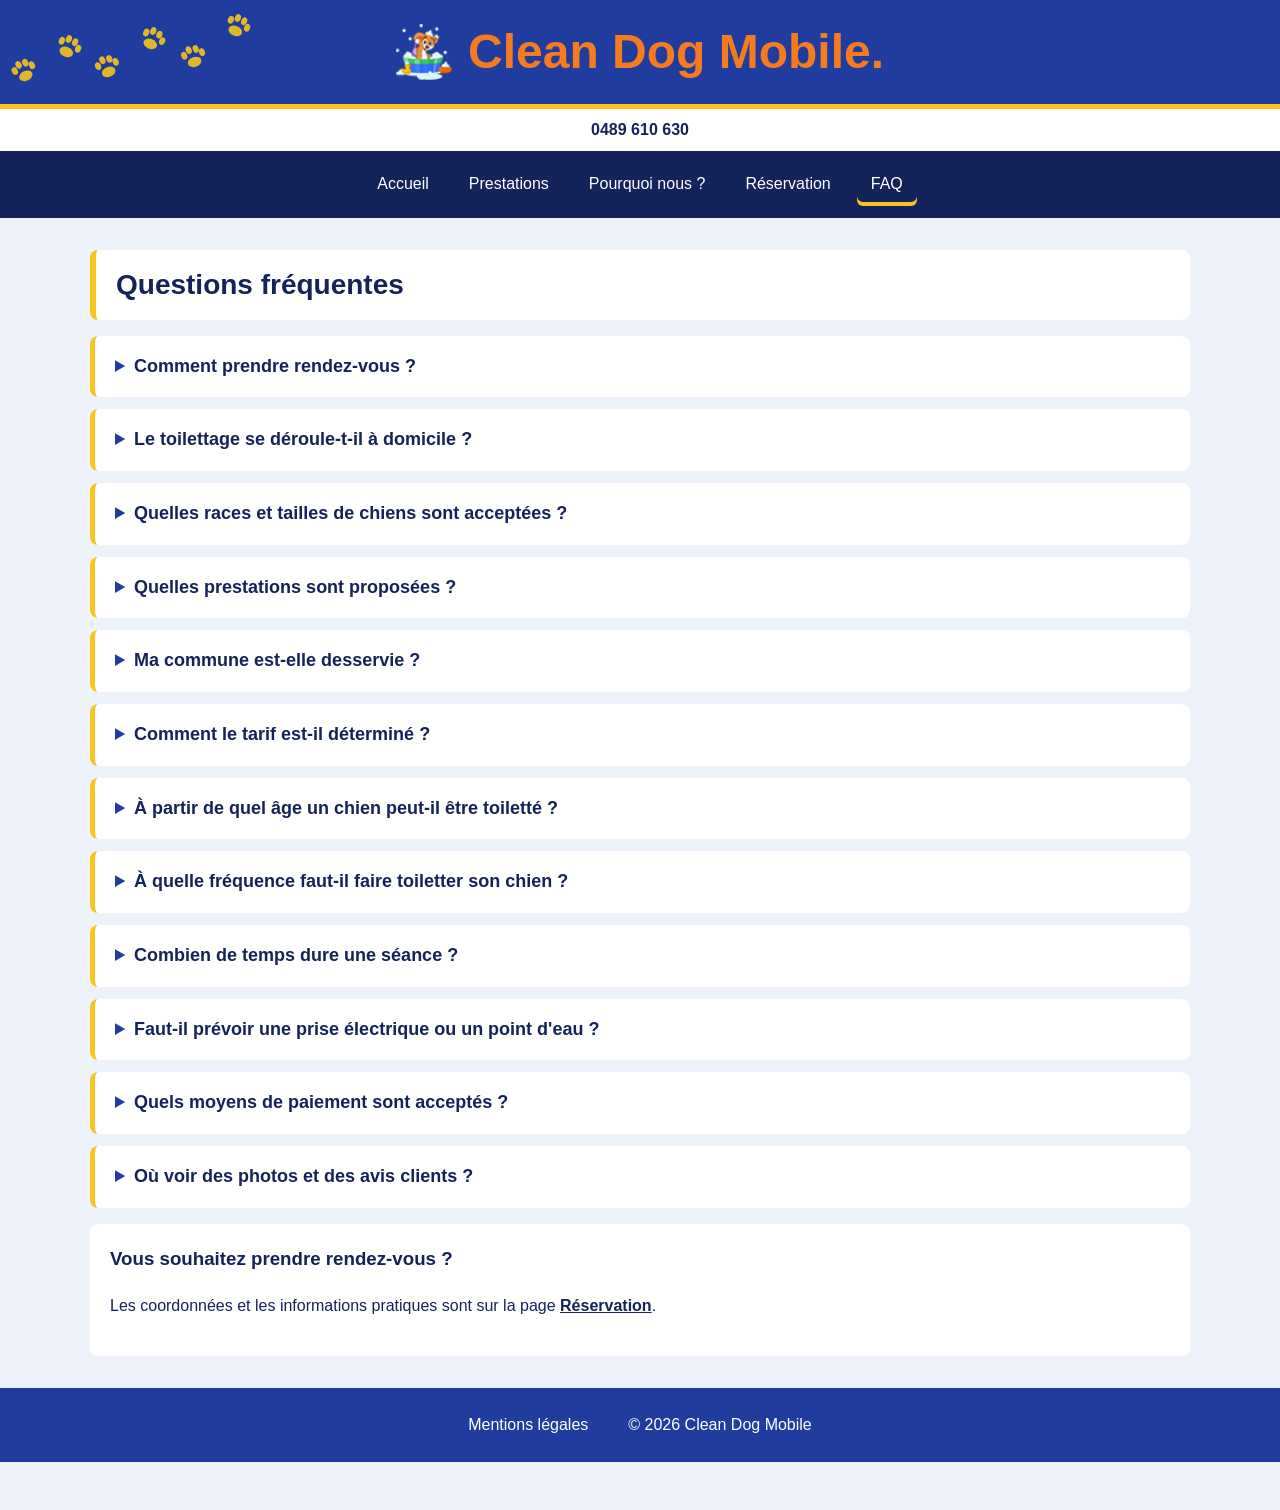
==== faq.html @ 3c56d8d0 "Add files via upload" ====
<!DOCTYPE html>
<html lang="fr">
<head>
    <meta charset="UTF-8">
    <meta name="viewport" content="width=device-width, initial-scale=1.0">
    <link rel="icon" type="image/png" sizes="48x48" href="IMG/favicon.png">
    <link rel="stylesheet" href="style.css">
    <title>FAQ — Clean Dog Mobile</title>
</head>
<body>
    <header>
        <h1 class="titre"><img class="mascotte-entete" src="IMG/favicon.png" alt="">Clean Dog Mobile.</h1>
        <a class="telephone-entete" href="tel:+32489610630">0489 610 630</a>
        <nav class="navigation" aria-label="Navigation principale">
            <a href="index.html">Accueil</a>
            <a href="prestations.html">Prestations</a>
            <a href="pourquoi.html">Pourquoi nous ?</a>
            <a href="reservation.html">Réservation</a>
            <a href="faq.html" aria-current="page">FAQ</a>
        </nav>
    </header>

    <main class="contenu-page">
        <h2 class="sous-titre">Questions fréquentes</h2>
        <section class="faq-liste" aria-label="Questions et réponses">
            <details class="faq-item">
                <summary>Comment prendre rendez-vous ?</summary>
                <p>La prise de rendez-vous se fait par téléphone. Nous discuterons de la race de votre chien, de son pelage et du travail souhaité. Si Alexandre n'est pas disponible, laissez un message vocal ou envoyez un SMS ; il vous recontactera dès que possible. Retrouvez les coordonnées sur la page <a href="reservation.html">Réservation</a>.</p>
            </details>

            <details class="faq-item">
                <summary>Le toilettage se déroule-t-il à domicile ?</summary>
                <p>Oui. La camionnette spécialement aménagée et équipée vient devant votre domicile. Le toilettage s'y déroule individuellement, avec douceur et dans le respect du bien-être de votre chien.</p>
            </details>

            <details class="faq-item">
                <summary>Quelles races et tailles de chiens sont acceptées ?</summary>
                <p>Les besoins de chaque chien sont discutés lors de la prise de rendez-vous. Retrouvez les coordonnées sur la page <a href="reservation.html">Réservation</a>.</p>
            </details>

            <details class="faq-item">
                <summary>Quelles prestations sont proposées ?</summary>
                <p>Toilettage complet, bain et séchage, coupe des ongles et nettoyage des oreilles.</p>
            </details>

            <details class="faq-item">
                <summary>Ma commune est-elle desservie ?</summary>
                <p>Je me déplace dans un rayon d'environ 25 km autour de Tubize. Un déplacement plus éloigné peut être envisagé sur demande ; vous pourrez en discuter lors de la prise de rendez-vous.</p>
            </details>

            <details class="faq-item">
                <summary>Comment le tarif est-il déterminé ?</summary>
                <p>Le tarif dépend de la race, de la taille, du type de poil, de l'état du pelage et du travail demandé. Dans la grande majorité des cas, le prix annoncé lors de la prise de rendez-vous est respecté. Si un travail exceptionnellement plus important est nécessaire, par exemple en présence d'un pelage fortement noué, un supplément peut être envisagé après vous en avoir informé.</p>
            </details>

            <details class="faq-item">
                <summary>À partir de quel âge un chien peut-il être toiletté ?</summary>
                <p>Dès qu'il a reçu ses premiers vaccins. Un tarif adapté est prévu pour les chiots.</p>
            </details>

            <details class="faq-item">
                <summary>À quelle fréquence faut-il faire toiletter son chien ?</summary>
                <p>Cela dépend de sa race, de son type de poil et de son mode de vie.</p>
            </details>

            <details class="faq-item">
                <summary>Combien de temps dure une séance ?</summary>
                <p>La durée varie selon le chien et le travail à effectuer.</p>
            </details>

            <details class="faq-item">
                <summary>Faut-il prévoir une prise électrique ou un point d'eau ?</summary>
                <p>Une prise électrique doit être mise à disposition. Aucun point d'eau n'est nécessaire.</p>
            </details>

            <details class="faq-item">
                <summary>Quels moyens de paiement sont acceptés ?</summary>
                <p>Le paiement s'effectue en espèces uniquement, notamment en raison des difficultés de connexion réseau dans certaines zones.</p>
            </details>

            <details class="faq-item">
                <summary>Où voir des photos et des avis clients ?</summary>
                <p>Retrouvez des photos, des réalisations et des avis clients sur la page Facebook « Alexandre CleanDogMobile ».</p>
            </details>
        </section>

        <section class="carte">
            <h3>Vous souhaitez prendre rendez-vous ?</h3>
            <p>Les coordonnées et les informations pratiques sont sur la page <a href="reservation.html">Réservation</a>.</p>
        </section>
    </main>

    <a class="appel-mobile" href="tel:+32489610630" aria-label="Appeler Clean Dog Mobile au 0489 610 630">Appeler — 0489 610 630</a>
    <footer class="pied-page">
        <a href="mentions.html">Mentions légales</a>
        <span class="copyright">© 2026 Clean Dog Mobile</span>
    </footer>
</body>
</html>
---- style.css ----
:root {
    --bleu-nuit: #14235A;
    --bleu: #1F3C9E;
    --jaune: #F7C51E;
    --orange: #F47B20;
    --fond: #EEF2FB;
    --blanc: #FFFFFF;
}

* {
    box-sizing: border-box;
}

body {
    margin: 0;
    min-height: 100vh;
    padding: 0 0 48px;
    background: var(--fond);
    color: var(--bleu-nuit);
    font-family: "Trebuchet MS", Arial, sans-serif;
    font-size: 16px;
    line-height: 1.65;
}

.titre {
    display: flex;
    align-items: center;
    justify-content: center;
    gap: 16px;
    margin: 0;
    padding: 24px 16px;
    position: relative;
    background: var(--bleu);
    border-bottom: 5px solid var(--jaune);
    color: var(--orange);
    font-size: 48px;
    line-height: 1.15;
    text-align: center;
}

.mascotte-entete {
    width: 56px;
    height: 56px;
    flex: 0 0 auto;
    object-fit: contain;
}

.titre::after {
    content: "";
    position: absolute;
    top: 0;
    left: 0;
    width: 260px;
    max-width: 42%;
    height: 100%;
    pointer-events: none;
    background: url("IMG/trace-pattes.svg") left center / 100% 100% no-repeat;
    opacity: 0.9;
}

.sous-titre {
    width: 90%;
    max-width: 1100px;
    margin: 32px auto 16px;
    padding: 16px 20px;
    background: #FFFFFF;
    border-left: 6px solid #F7C51E;
    border-radius: 8px;
    color: #14235A;
    font-size: 28px;
    line-height: 1.35;
}

.navigation {
    display: flex;
    justify-content: center;
    gap: 12px;
    flex-wrap: wrap;
    padding: 12px 16px;
    background: var(--bleu-nuit);
}

.telephone-entete {
    display: block;
    padding: 8px 16px;
    background: #FFFFFF;
    color: #14235A;
    font-weight: bold;
    text-align: center;
    text-decoration: none;
}

.telephone-entete:hover,
.telephone-entete:focus {
    text-decoration: underline;
}

.navigation a,
.pied-page a {
    display: inline-block;
    padding: 8px 14px;
    border-radius: 6px;
    color: #FFFFFF;
    text-decoration: none;
}

.navigation a:hover,
.navigation a:focus,
.pied-page a:hover,
.pied-page a:focus {
    background: #1F3C9E;
    text-decoration: underline;
}

.navigation a[aria-current="page"] {
    box-shadow: inset 0 -4px 0 #F7C51E;
}

.pied-page a[aria-current="page"] {
    box-shadow: inset 0 -4px 0 #F7C51E;
}

.contenu-page {
    width: 90%;
    max-width: 1100px;
    margin: 0 auto;
}

.contenu-page .sous-titre {
    width: 100%;
}

.carte {
    margin: 16px 0;
    padding: 20px;
    background: #FFFFFF;
    border-radius: 8px;
}

.carte h3 {
    margin-top: 0;
    color: #14235A;
}

.carte a:not(.bouton-appel),
.paragraphe a {
    color: #14235A;
    font-weight: bold;
    text-decoration: underline;
}

.bouton-appel {
    display: flex;
    flex-direction: column;
    align-items: center;
    width: 100%;
    margin: 12px 0;
    padding: 18px 20px;
    border: 3px solid #F47B20;
    border-radius: 10px;
    background: #F47B20;
    color: #14235A;
    font-weight: bold;
    text-align: center;
    text-decoration: none;
}

.appel-intro {
    margin-top: 0;
    font-size: 22px;
    font-weight: bold;
    text-align: center;
}

.appel-legende {
    font-size: 18px;
    text-transform: uppercase;
}

.numero-telephone {
    font-size: 42px;
    line-height: 1.2;
}

.bouton-appel:hover,
.bouton-appel:focus {
    background: #F7C51E;
}

.bouton-appel:focus-visible {
    outline: 3px solid #14235A;
    outline-offset: 4px;
}

.etapes-reservation li,
.carte li {
    margin-bottom: 8px;
    padding-left: 4px;
}

.etapes-reservation li::marker {
    color: #1F3C9E;
    font-weight: bold;
}

.informations-pratiques {
    padding: 12px 16px;
    border-left: 5px solid #F7C51E;
    background: #EEF2FB;
}

.note-a-completer {
    padding: 14px 18px;
    border-left: 5px solid #F7C51E;
    background: #FFFFFF;
}

.faq-liste {
    margin: 16px 0;
}

.faq-item {
    margin: 12px 0;
    padding: 16px 20px;
    border-left: 5px solid #F7C51E;
    border-radius: 8px;
    background: #FFFFFF;
}

.faq-item summary {
    color: #14235A;
    font-size: 18px;
    font-weight: bold;
    cursor: pointer;
}

.faq-item summary::marker {
    color: #1F3C9E;
}

.faq-item p {
    margin-bottom: 0;
}

.pied-page {
    display: flex;
    justify-content: center;
    gap: 12px;
    flex-wrap: wrap;
    margin-top: 32px;
    padding: 16px;
    background: var(--bleu);
}

.copyright {
    display: inline-block;
    padding: 8px 14px;
    color: #FFFFFF;
}

.paragraphe {
    width: 90%;
    max-width: 1100px;
    margin: 16px auto 24px;
    padding: 16px 20px;
    background: #FFFFFF;
    border-radius: 8px;
    color: #14235A;
}

.image {
    display: block;
    width: 90%;
    max-width: 700px;
    height: auto;
    margin: 24px auto;
    border: 6px solid #FFFFFF;
    border-radius: 16px;
    box-shadow: 0 12px 28px rgb(20 35 90 / 18%);
    object-fit: cover;
}

.logo {
    display: block;
    width: min(80%, 320px);
    height: auto;
    margin: 8px auto 24px;
}

.intro-page {
    margin: 16px 0 24px;
    text-align: center;
}

.prestation-grille,
.arguments-grille {
    display: grid;
    grid-template-columns: repeat(auto-fit, minmax(240px, 1fr));
    gap: 20px;
    margin: 24px 0;
}

.prestation-carte,
.argument-carte {
    padding: 20px;
    border-radius: 10px;
    background: #FFFFFF;
    box-shadow: 0 8px 20px rgb(20 35 90 / 10%);
}

.prestation-carte h3,
.argument-carte h3 {
    margin: 12px 0 8px;
}

.prestation-carte p,
.argument-carte p {
    margin: 0;
}

.prestation-visuel {
    display: grid;
    min-height: 160px;
    place-items: center;
    border-radius: 8px;
    background: #EEF2FB;
}

.prestation-illustration {
    display: block;
    width: 180px;
    max-width: 90%;
    height: 140px;
    object-fit: contain;
}

.argument-numero {
    display: inline-grid;
    width: 42px;
    height: 42px;
    place-items: center;
    border-radius: 50%;
    background: #F7C51E;
    color: #14235A;
    font-weight: bold;
}

.bandeau-races {
    margin: 28px 0;
    padding: 18px;
    border-radius: 8px;
    background: #1F3C9E;
    color: #FFFFFF;
    font-size: 24px;
    text-align: center;
}

.experience h2 {
    margin-top: 0;
}

.appel-mobile {
    display: none;
}

@media (max-width: 600px) {
    body {
        padding-bottom: calc(88px + env(safe-area-inset-bottom));
    }

    .titre {
        gap: 8px;
        padding: 16px 12px;
        font-size: 32px;
    }

    .mascotte-entete {
        width: 40px;
        height: 40px;
    }

    .titre::after {
        opacity: 0.35;
    }

    .sous-titre,
    .paragraphe,
    .contenu-page {
        width: 90%;
    }

    .sous-titre {
        font-size: 22px;
    }

    .bouton-appel {
        padding: 16px 12px;
    }

    .numero-telephone {
        font-size: 34px;
    }

    .appel-intro {
        font-size: 19px;
    }

    .carte {
        padding: 16px;
    }

    .appel-mobile {
        position: fixed;
        z-index: 10;
        right: 16px;
        bottom: calc(12px + env(safe-area-inset-bottom));
        left: 16px;
        display: block;
        padding: 12px 16px;
        border: 2px solid var(--bleu-nuit);
        border-radius: 8px;
        background: var(--orange);
        color: var(--bleu-nuit);
        font-weight: bold;
        text-align: center;
        text-decoration: none;
    }

    .appel-mobile:focus-visible {
        outline: 3px solid var(--bleu-nuit);
        outline-offset: 3px;
    }
}
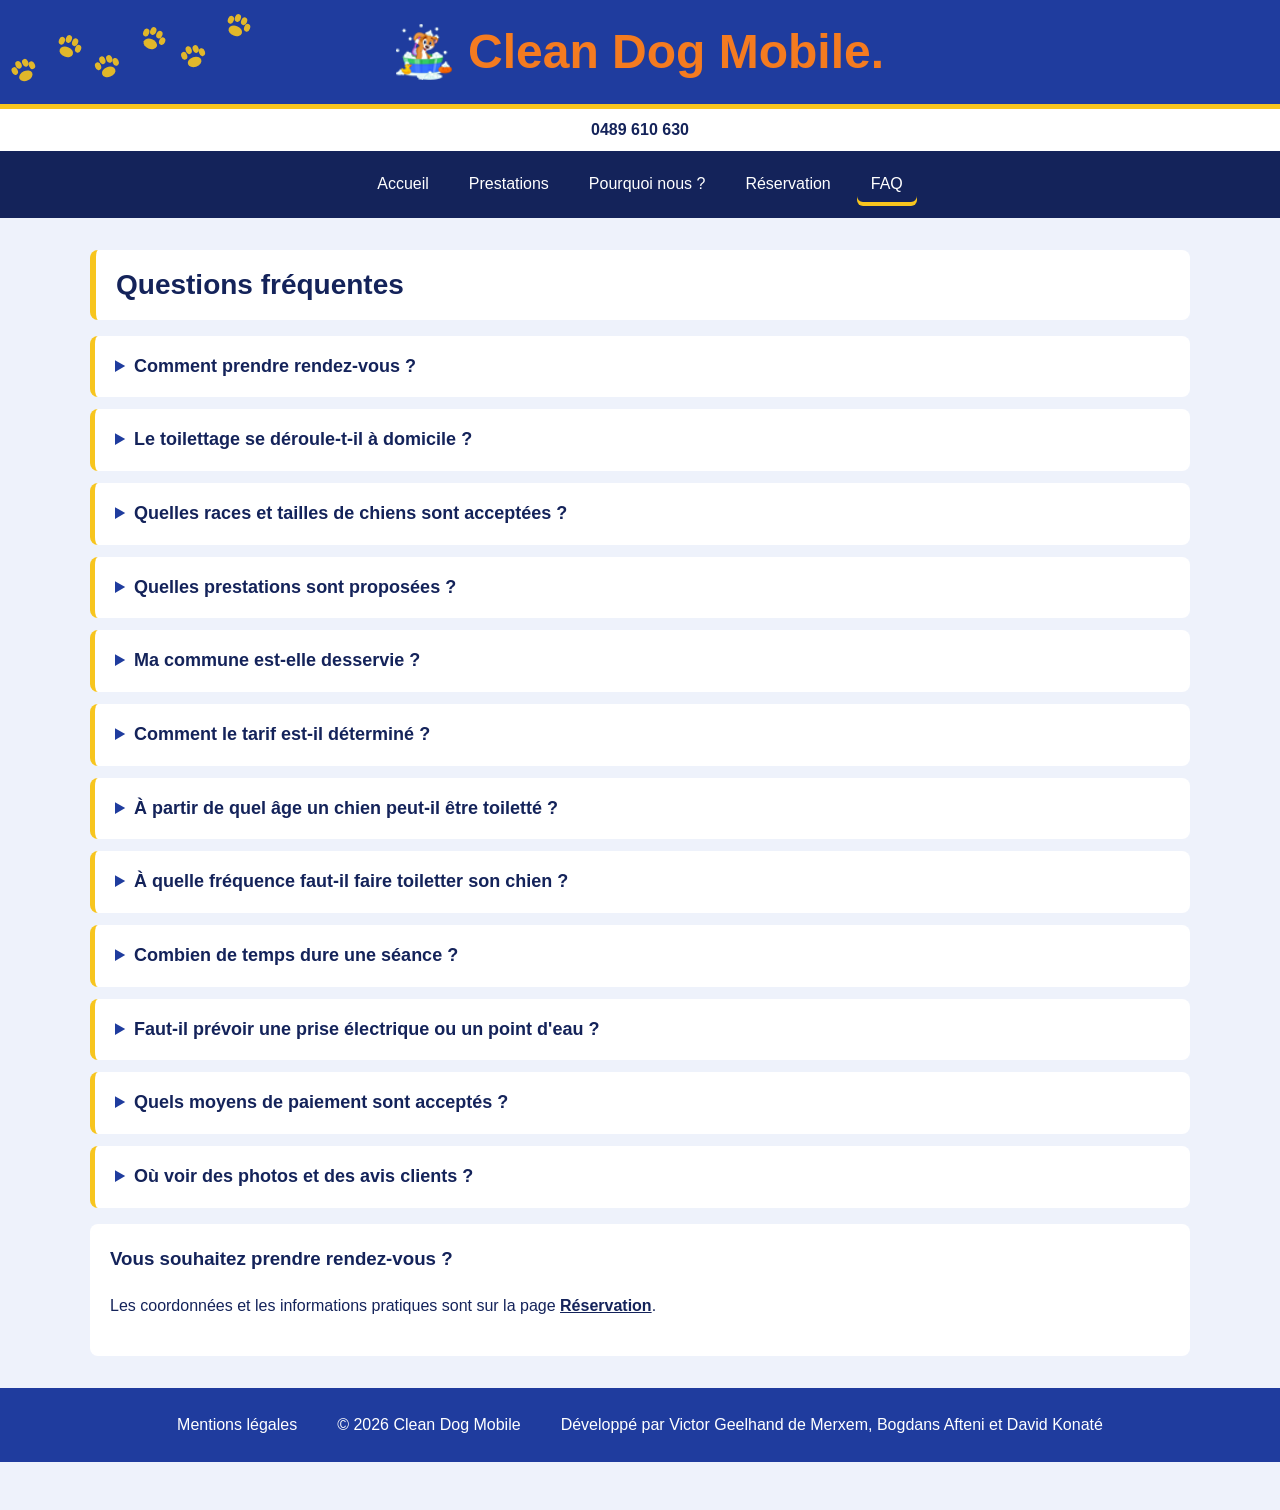
==== commit 7510f9e0: "Add files via upload" ====
--- a/faq.html
+++ b/faq.html
@@ -94,6 +94,7 @@
     <footer class="pied-page">
         <a href="mentions.html">Mentions légales</a>
         <span class="copyright">© 2026 Clean Dog Mobile</span>
+        <span class="credits">Développé par Victor Geelhand de Merxem, Bogdans Afteni et David Konaté</span>
     </footer>
 </body>
 </html>
--- a/style.css
+++ b/style.css
@@ -1,3 +1,4 @@
+/* Couleurs réutilisées sur tout le site. */
 :root {
     --bleu-nuit: #14235A;
     --bleu: #1F3C9E;
@@ -7,10 +8,12 @@
     --blanc: #FFFFFF;
 }
 
+/* Les tailles incluent aussi les bordures et les marges intérieures. */
 * {
     box-sizing: border-box;
 }
 
+/* Style général des pages : fond, texte et espace pour le bas de page. */
 body {
     margin: 0;
     min-height: 100vh;
@@ -22,6 +25,7 @@
     line-height: 1.65;
 }
 
+/* Grand titre du haut de page. */
 .titre {
     display: flex;
     align-items: center;
@@ -38,6 +42,7 @@
     text-align: center;
 }
 
+/* Taille et place de la petite image dans le titre. */
 .mascotte-entete {
     width: 56px;
     height: 56px;
@@ -45,6 +50,7 @@
     object-fit: contain;
 }
 
+/* Décoration en forme de traces de pattes derrière le titre. */
 .titre::after {
     content: "";
     position: absolute;
@@ -58,6 +64,7 @@
     opacity: 0.9;
 }
 
+/* Titre placé au-dessus du contenu de chaque page. */
 .sous-titre {
     width: 90%;
     max-width: 1100px;
@@ -71,6 +78,7 @@
     line-height: 1.35;
 }
 
+/* Menu principal : liens centrés et répartis sur plusieurs lignes si besoin. */
 .navigation {
     display: flex;
     justify-content: center;
@@ -80,6 +88,7 @@
     background: var(--bleu-nuit);
 }
 
+/* Numéro de téléphone affiché sous le titre. */
 .telephone-entete {
     display: block;
     padding: 8px 16px;
@@ -90,11 +99,13 @@
     text-decoration: none;
 }
 
+/* Souligne le numéro quand on le survole ou le sélectionne au clavier. */
 .telephone-entete:hover,
 .telephone-entete:focus {
     text-decoration: underline;
 }
 
+/* Style partagé par les liens du menu et du pied de page. */
 .navigation a,
 .pied-page a {
     display: inline-block;
@@ -104,6 +115,7 @@
     text-decoration: none;
 }
 
+/* Change le fond des liens au survol ou quand on les sélectionne. */
 .navigation a:hover,
 .navigation a:focus,
 .pied-page a:hover,
@@ -112,24 +124,29 @@
     text-decoration: underline;
 }
 
+/* Marque le lien de la page actuelle dans le menu. */
 .navigation a[aria-current="page"] {
     box-shadow: inset 0 -4px 0 #F7C51E;
 }
 
+/* Marque le lien actuel si le pied de page en contient un. */
 .pied-page a[aria-current="page"] {
     box-shadow: inset 0 -4px 0 #F7C51E;
 }
 
+/* Centre le contenu des pages et limite sa largeur sur les grands écrans. */
 .contenu-page {
     width: 90%;
     max-width: 1100px;
     margin: 0 auto;
 }
 
+/* Le sous-titre prend toute la largeur de la zone de contenu. */
 .contenu-page .sous-titre {
     width: 100%;
 }
 
+/* Carte blanche utilisée pour présenter des informations. */
 .carte {
     margin: 16px 0;
     padding: 20px;
@@ -137,11 +154,13 @@
     border-radius: 8px;
 }
 
+/* Titre à l'intérieur d'une carte. */
 .carte h3 {
     margin-top: 0;
     color: #14235A;
 }
 
+/* Liens faciles à repérer dans les cartes et les paragraphes. */
 .carte a:not(.bouton-appel),
 .paragraphe a {
     color: #14235A;
@@ -149,6 +168,7 @@
     text-decoration: underline;
 }
 
+/* Grand bouton pour appeler, avec son texte centré. */
 .bouton-appel {
     display: flex;
     flex-direction: column;
@@ -165,6 +185,7 @@
     text-decoration: none;
 }
 
+/* Texte d'introduction au-dessus du numéro d'appel. */
 .appel-intro {
     margin-top: 0;
     font-size: 22px;
@@ -172,53 +193,63 @@
     text-align: center;
 }
 
+/* Texte qui présente le numéro de téléphone. */
 .appel-legende {
     font-size: 18px;
     text-transform: uppercase;
 }
 
+/* Numéro de téléphone affiché en grand. */
 .numero-telephone {
     font-size: 42px;
     line-height: 1.2;
 }
 
+/* Le bouton d'appel change de couleur au survol ou à la sélection. */
 .bouton-appel:hover,
 .bouton-appel:focus {
     background: #F7C51E;
 }
 
+/* Contour visible quand le bouton est sélectionné au clavier. */
 .bouton-appel:focus-visible {
     outline: 3px solid #14235A;
     outline-offset: 4px;
 }
 
+/* Aère les étapes et les listes dans les cartes. */
 .etapes-reservation li,
 .carte li {
     margin-bottom: 8px;
     padding-left: 4px;
 }
 
+/* Met en évidence les numéros des étapes. */
 .etapes-reservation li::marker {
     color: #1F3C9E;
     font-weight: bold;
 }
 
+/* Bloc qui met en avant les informations pratiques. */
 .informations-pratiques {
     padding: 12px 16px;
     border-left: 5px solid #F7C51E;
     background: #EEF2FB;
 }
 
+/* Bloc qui signale une note à compléter. */
 .note-a-completer {
     padding: 14px 18px;
     border-left: 5px solid #F7C51E;
     background: #FFFFFF;
 }
 
+/* Ajoute de l'espace autour de la liste des questions fréquentes. */
 .faq-liste {
     margin: 16px 0;
 }
 
+/* Présente chaque question fréquente dans une carte. */
 .faq-item {
     margin: 12px 0;
     padding: 16px 20px;
@@ -227,6 +258,7 @@
     background: #FFFFFF;
 }
 
+/* Rend les questions plus visibles et indique qu'on peut cliquer dessus. */
 .faq-item summary {
     color: #14235A;
     font-size: 18px;
@@ -234,14 +266,17 @@
     cursor: pointer;
 }
 
+/* Colore la flèche qui ouvre ou ferme une question. */
 .faq-item summary::marker {
     color: #1F3C9E;
 }
 
+/* Évite un espace en trop après la réponse. */
 .faq-item p {
     margin-bottom: 0;
 }
 
+/* Barre du bas : centre les liens et passe à la ligne si nécessaire. */
 .pied-page {
     display: flex;
     justify-content: center;
@@ -252,12 +287,15 @@
     background: var(--bleu);
 }
 
-.copyright {
+/* Texte du copyright et noms des personnes qui ont créé le site. */
+.copyright,
+.credits {
     display: inline-block;
     padding: 8px 14px;
     color: #FFFFFF;
 }
 
+/* Bloc blanc pour le texte courant, centré et limité en largeur. */
 .paragraphe {
     width: 90%;
     max-width: 1100px;
@@ -268,6 +306,7 @@
     color: #14235A;
 }
 
+/* Image centrée, adaptée à l'écran et encadrée. */
 .image {
     display: block;
     width: 90%;
@@ -280,6 +319,7 @@
     object-fit: cover;
 }
 
+/* Logo centré, avec une taille limitée. */
 .logo {
     display: block;
     width: min(80%, 320px);
@@ -287,11 +327,13 @@
     margin: 8px auto 24px;
 }
 
+/* Espacement et alignement du texte d'introduction d'une page. */
 .intro-page {
     margin: 16px 0 24px;
     text-align: center;
 }
 
+/* Présente les prestations et les arguments sous forme de grille. */
 .prestation-grille,
 .arguments-grille {
     display: grid;
@@ -300,6 +342,7 @@
     margin: 24px 0;
 }
 
+/* Apparence des cartes de prestation et des arguments. */
 .prestation-carte,
 .argument-carte {
     padding: 20px;
@@ -308,16 +351,19 @@
     box-shadow: 0 8px 20px rgb(20 35 90 / 10%);
 }
 
+/* Espacement des titres dans les cartes. */
 .prestation-carte h3,
 .argument-carte h3 {
     margin: 12px 0 8px;
 }
 
+/* Retire la marge sous le texte des cartes. */
 .prestation-carte p,
 .argument-carte p {
     margin: 0;
 }
 
+/* Zone de fond derrière chaque illustration de prestation. */
 .prestation-visuel {
     display: grid;
     min-height: 160px;
@@ -326,6 +372,7 @@
     background: #EEF2FB;
 }
 
+/* Taille de l'illustration, sans la déformer. */
 .prestation-illustration {
     display: block;
     width: 180px;
@@ -334,6 +381,7 @@
     object-fit: contain;
 }
 
+/* Affiche le numéro d'un argument dans un cercle. */
 .argument-numero {
     display: inline-grid;
     width: 42px;
@@ -345,6 +393,7 @@
     font-weight: bold;
 }
 
+/* Bandeau coloré qui annonce les races de chiens acceptées. */
 .bandeau-races {
     margin: 28px 0;
     padding: 18px;
@@ -355,60 +404,74 @@
     text-align: center;
 }
 
+/* Retire l'espace au-dessus du titre de la partie expérience. */
 .experience h2 {
     margin-top: 0;
 }
 
+/* Le bouton d'appel mobile reste caché sur les grands écrans. */
 .appel-mobile {
     display: none;
 }
 
+/* Ajustements pour les écrans de téléphone. */
 @media (max-width: 600px) {
+    /* Réserve de la place en bas pour le bouton d'appel fixe. */
     body {
         padding-bottom: calc(88px + env(safe-area-inset-bottom));
     }
 
+    /* Réduit le titre pour qu'il tienne sur un petit écran. */
     .titre {
         gap: 8px;
         padding: 16px 12px;
         font-size: 32px;
     }
 
+    /* Réduit la mascotte dans le titre sur téléphone. */
     .mascotte-entete {
         width: 40px;
         height: 40px;
     }
 
+    /* Rend la décoration moins visible sur le petit écran. */
     .titre::after {
         opacity: 0.35;
     }
 
+    /* Garde les blocs de contenu à une largeur confortable. */
     .sous-titre,
     .paragraphe,
     .contenu-page {
         width: 90%;
     }
 
+    /* Réduit la taille des sous-titres sur téléphone. */
     .sous-titre {
         font-size: 22px;
     }
 
+    /* Adapte les marges intérieures du bouton d'appel. */
     .bouton-appel {
         padding: 16px 12px;
     }
 
+    /* Réduit le numéro pour qu'il ne déborde pas de l'écran. */
     .numero-telephone {
         font-size: 34px;
     }
 
+    /* Réduit le texte d'introduction de l'appel. */
     .appel-intro {
         font-size: 19px;
     }
 
+    /* Réduit l'espace intérieur des cartes. */
     .carte {
         padding: 16px;
     }
 
+    /* Affiche un bouton d'appel fixe en bas de l'écran du téléphone. */
     .appel-mobile {
         position: fixed;
         z-index: 10;
@@ -426,6 +489,7 @@
         text-decoration: none;
     }
 
+    /* Rend le bouton mobile repérable quand on le sélectionne au clavier. */
     .appel-mobile:focus-visible {
         outline: 3px solid var(--bleu-nuit);
         outline-offset: 3px;
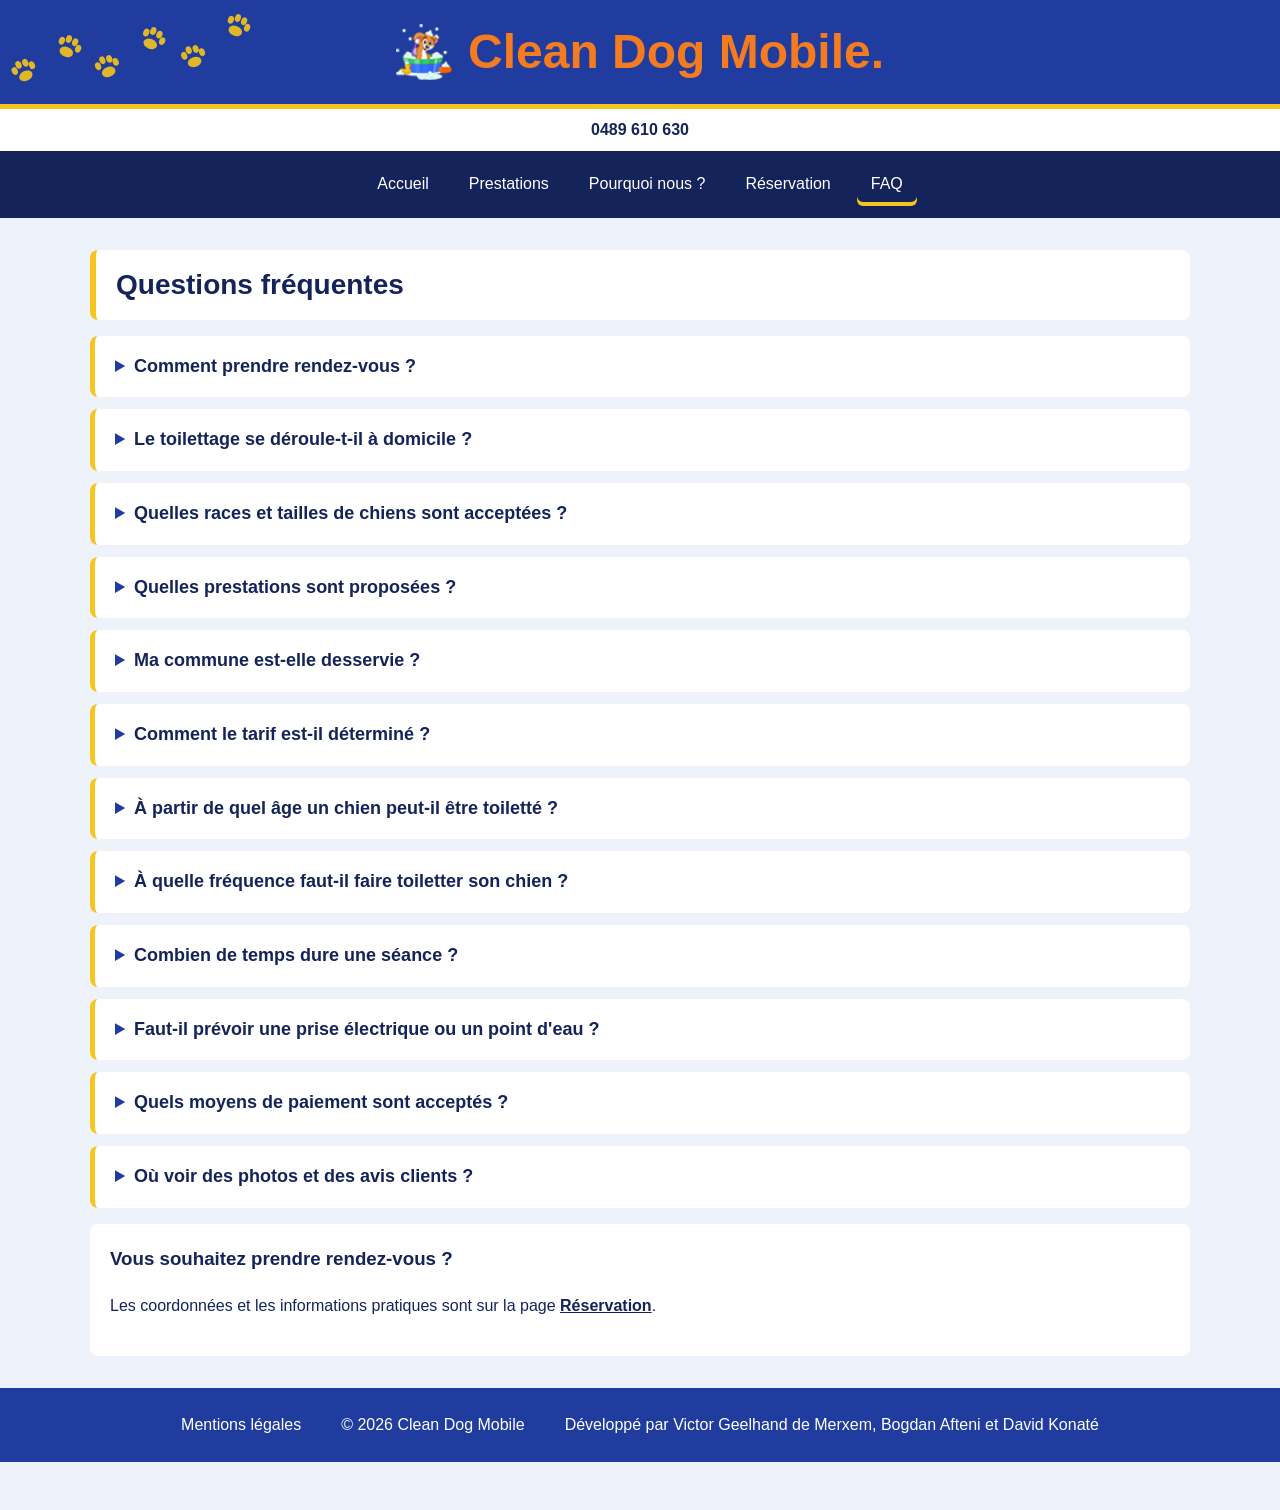
==== commit ae456506: "Add files via upload" ====
--- a/faq.html
+++ b/faq.html
@@ -45,7 +45,7 @@
 
             <details class="faq-item">
                 <summary>Ma commune est-elle desservie ?</summary>
-                <p>Je me déplace dans un rayon d'environ 25 km autour de Tubize. Un déplacement plus éloigné peut être envisagé sur demande ; vous pourrez en discuter lors de la prise de rendez-vous.</p>
+                <p>On se déplace dans un rayon d'environ 25 km autour de Tubize. Un déplacement plus éloigné peut être envisagé sur demande ; vous pourrez en discuter lors de la prise de rendez-vous.</p>
             </details>
 
             <details class="faq-item">
@@ -94,7 +94,7 @@
     <footer class="pied-page">
         <a href="mentions.html">Mentions légales</a>
         <span class="copyright">© 2026 Clean Dog Mobile</span>
-        <span class="credits">Développé par Victor Geelhand de Merxem, Bogdans Afteni et David Konaté</span>
+        <span class="credits">Développé par Victor Geelhand de Merxem, Bogdan Afteni et David Konaté</span>
     </footer>
 </body>
 </html>
--- a/style.css
+++ b/style.css
@@ -317,6 +317,26 @@
     border-radius: 16px;
     box-shadow: 0 12px 28px rgb(20 35 90 / 18%);
     object-fit: cover;
+}
+
+/* Affiche les deux images de l'accueil côte à côte. */
+.images-accueil {
+    display: grid;
+    grid-template-columns: repeat(2, minmax(0, 1fr));
+    gap: 20px;
+    width: 90%;
+    max-width: 1100px;
+    margin: 0 auto;
+}
+
+.images-accueil .image {
+    width: 100%;
+    margin: 24px 0;
+}
+
+.images-accueil .image:first-child {
+    width: 80%;
+    justify-self: center;
 }
 
 /* Logo centré, avec une taille limitée. */
